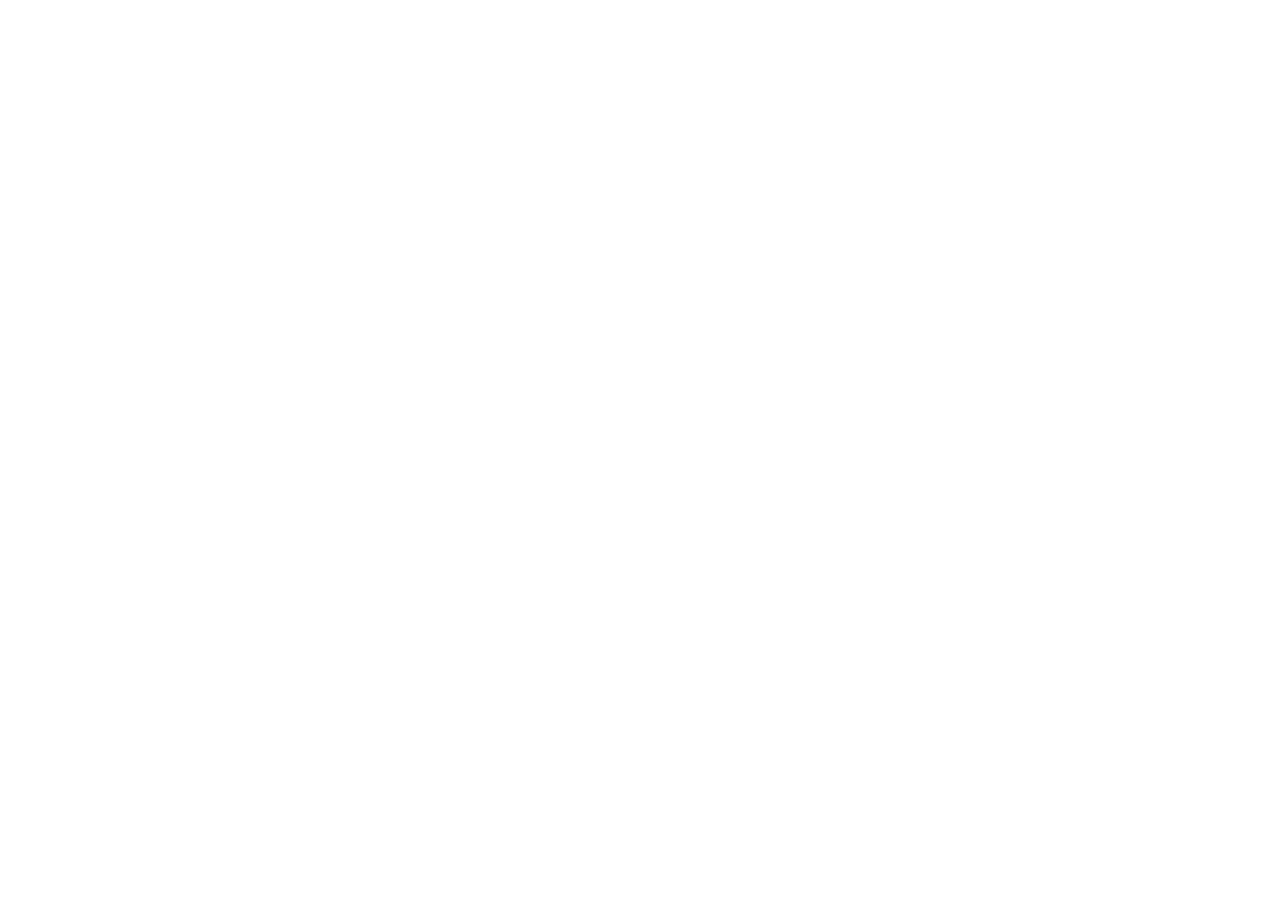
==== index.html @ c59d4172 "web site" ====
<!DOCTYPE html>
<html lang="en">
<head>
    <meta charset="UTF-8">
    <meta http-equiv="X-UA-Compatible" content="IE=edge">
    <meta name="viewport" content="width=device-width, initial-scale=1.0">
    <title>Acme Web Solutions</title>
    <link rel="preconnect" href="https://fonts.googleapis.com">
    <link rel="preconnect" href="https://fonts.gstatic.com" crossorigin>
    <link href="https://fonts.googleapis.com/css2?family=Chakra+Petch&family=IM+Fell+English&display=swap" rel="stylesheet">
    <link rel="stylesheet" href="./css/main.css">
</head>
<body>
    <header class="header">

    </header>
</body>
</html>
---- css/main.css ----
/* GLOBAL STYLES */
* {
    box-sizing: border-box;
    margin: 0;
    padding: 0;
}
body {
    /* font-family: 'IM Fell English','Georgia' serif; */
    font-family: 'Chakra Petch', 'Courier New' sans-serif;
    font-size: 16px;
    line-height: 1.5;
    letter-spacing: 1px;
    color: #222;
}
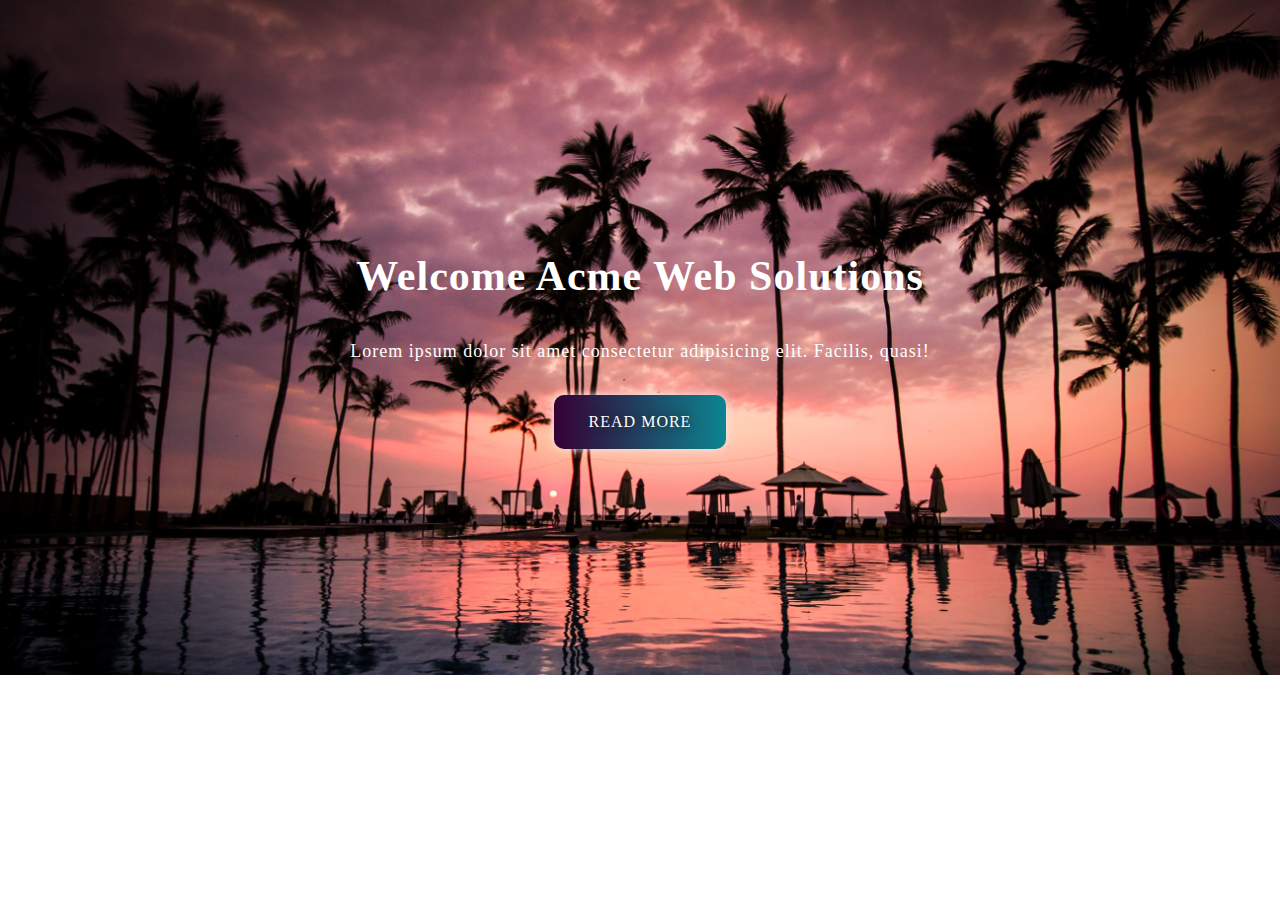
==== commit 80deebee: "header end" ====
--- a/index.html
+++ b/index.html
@@ -8,11 +8,17 @@
     <link rel="preconnect" href="https://fonts.googleapis.com">
     <link rel="preconnect" href="https://fonts.gstatic.com" crossorigin>
     <link href="https://fonts.googleapis.com/css2?family=Chakra+Petch&family=IM+Fell+English&display=swap" rel="stylesheet">
+    <!-- CSS -->
+    <link rel="stylesheet" href="./css/normalize.css">
     <link rel="stylesheet" href="./css/main.css">
 </head>
 <body>
+    <!-- HEADER SECTIONS -->
     <header class="header">
-
+        <h1 class="header__title">Welcome Acme Web Solutions</h1>
+        <p class="header__text">Lorem ipsum dolor sit amet consectetur adipisicing elit. Facilis, quasi!</p>
+        <a class="header__btn" href="#">read more</a>
     </header>
+    <!-- /HEADER SECTIONS END -->
 </body>
 </html>--- a/css/main.css
+++ b/css/main.css
@@ -4,11 +4,58 @@
     margin: 0;
     padding: 0;
 }
+html {
+    height: 100%;
+    scroll-behavior: smooth;
+}
 body {
-    /* font-family: 'IM Fell English','Georgia' serif; */
+    height: 100%;
     font-family: 'Chakra Petch', 'Courier New' sans-serif;
     font-size: 16px;
     line-height: 1.5;
     letter-spacing: 1px;
     color: #222;
-}+}
+/* HEADER SECTIONS STYLES */
+.header {
+    width: 100%;
+    height: 75%;
+    display: flex;
+    flex-direction: column;
+    align-items: center;
+    justify-content: center;
+    background-image: url('../images/beach.jpg');
+    background-size: cover;
+    background-repeat: no-repeat;
+    color: #fff;
+    background-position: top;
+}
+.header__title {
+    font-family: 'IM Fell English','Georgia' serif;
+    font-size: 42px;
+    margin-bottom: 30px;
+}
+.header__text {
+    font-size: 18px;
+    margin-bottom: 20px;
+}
+.header__btn {background-image: linear-gradient(to right, #360033 0%, #0b8793  51%, #360033  100%)}
+.header__btn {
+   margin: 10px;
+   padding: 15px 35px;
+   text-align: center;
+   text-transform: uppercase;
+   transition: 0.5s;
+   background-size: 200% auto;
+   color: white;
+   text-shadow: 0px 0px 10px #222;            
+   box-shadow: 0 0 10px #eee;
+   border-radius: 10px;
+   text-decoration: none;
+   display: block;
+ }
+
+ .header__btn:hover {
+   background-position: right center; /* change the direction of the change here */
+   color: #fff;
+ }
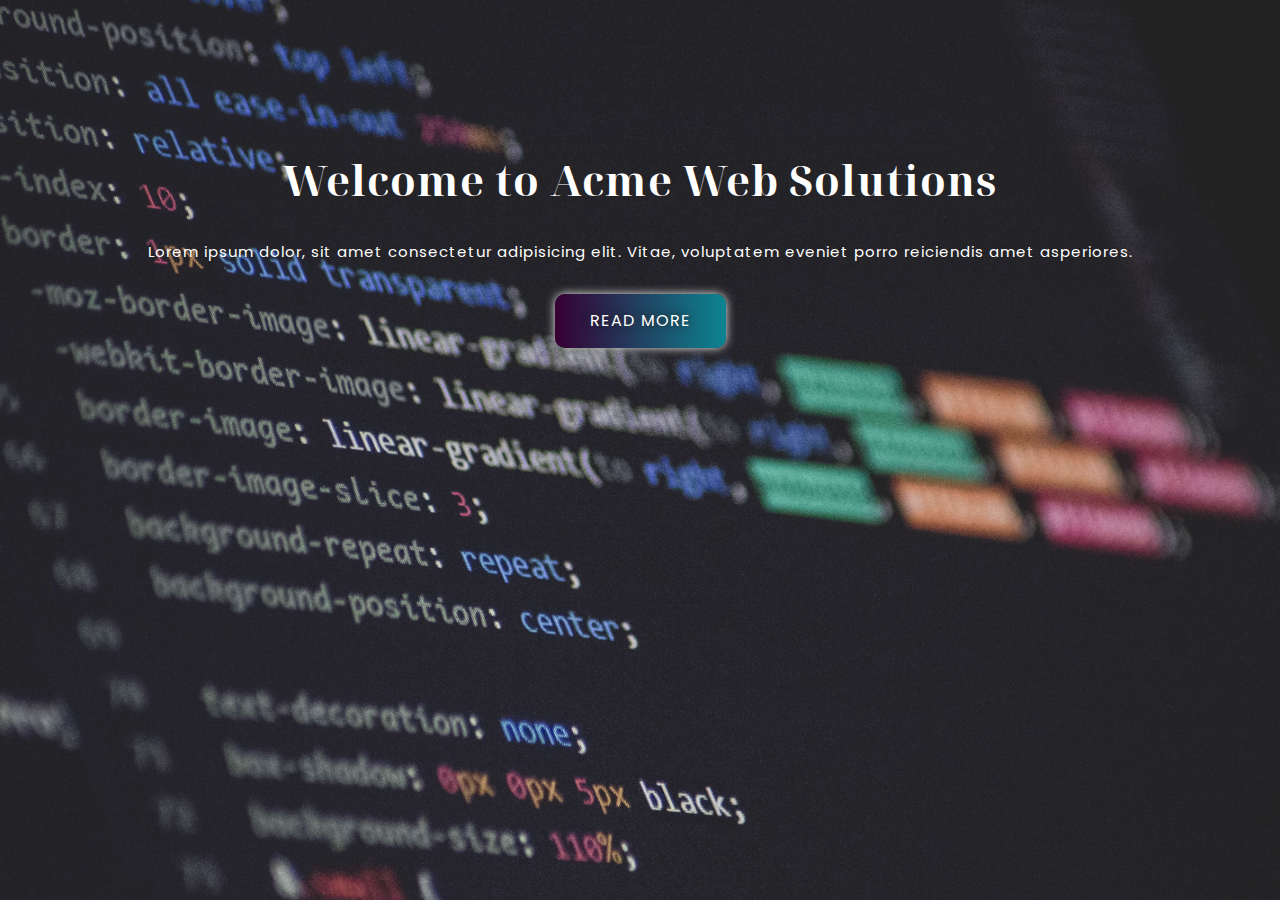
==== commit 4a7871fa: "acm" ====
--- a/index.html
+++ b/index.html
@@ -7,18 +7,18 @@
     <title>Acme Web Solutions</title>
     <link rel="preconnect" href="https://fonts.googleapis.com">
     <link rel="preconnect" href="https://fonts.gstatic.com" crossorigin>
-    <link href="https://fonts.googleapis.com/css2?family=Chakra+Petch&family=IM+Fell+English&display=swap" rel="stylesheet">
+    <link href="https://fonts.googleapis.com/css2?family=Noto+Serif+Display&family=Poppins:wght@700&display=swap" rel="stylesheet">
     <!-- CSS -->
     <link rel="stylesheet" href="./css/normalize.css">
     <link rel="stylesheet" href="./css/main.css">
 </head>
 <body>
     <!-- HEADER SECTIONS -->
-    <header class="header">
-        <h1 class="header__title">Welcome Acme Web Solutions</h1>
-        <p class="header__text">Lorem ipsum dolor sit amet consectetur adipisicing elit. Facilis, quasi!</p>
-        <a class="header__btn" href="#">read more</a>
-    </header>
-    <!-- /HEADER SECTIONS END -->
+    <main class="main">
+        <h1 class="main__title">Welcome to Acme Web Solutions</h1>
+        <p class="main__text">Lorem ipsum dolor, sit amet consectetur adipisicing elit. Vitae, voluptatem eveniet porro reiciendis amet asperiores.</p>
+        <a class="main__btn" href="./info.html">read more</a>
+    </main>
+    
 </body>
 </html>--- a/css/main.css
+++ b/css/main.css
@@ -10,37 +10,37 @@
 }
 body {
     height: 100%;
-    font-family: 'Chakra Petch', 'Courier New' sans-serif;
+    font-family: 'Poppins', sans-serif;
     font-size: 16px;
     line-height: 1.5;
     letter-spacing: 1px;
     color: #222;
+    background-image: url('../images/code.jpg');
+    background-size: cover;
+    background-repeat: no-repeat;
+    background-position: center;
 }
 /* HEADER SECTIONS STYLES */
-.header {
+.main {
+    padding-top: 120px;
     width: 100%;
-    height: 75%;
     display: flex;
     flex-direction: column;
     align-items: center;
     justify-content: center;
-    background-image: url('../images/beach.jpg');
-    background-size: cover;
-    background-repeat: no-repeat;
     color: #fff;
-    background-position: top;
 }
-.header__title {
-    font-family: 'IM Fell English','Georgia' serif;
+.main__title {
+    font-family: 'Noto Serif Display', serif;
     font-size: 42px;
     margin-bottom: 30px;
 }
-.header__text {
-    font-size: 18px;
+.main__text {
+    font-size: 15px;
     margin-bottom: 20px;
 }
-.header__btn {background-image: linear-gradient(to right, #360033 0%, #0b8793  51%, #360033  100%)}
-.header__btn {
+.main__btn {background-image: linear-gradient(to right, #360033 0%, #0b8793  51%, #360033  100%)}
+.main__btn {
    margin: 10px;
    padding: 15px 35px;
    text-align: center;
@@ -55,7 +55,7 @@
    display: block;
  }
 
- .header__btn:hover {
+.main__btn:hover {
    background-position: right center; /* change the direction of the change here */
    color: #fff;
  }
